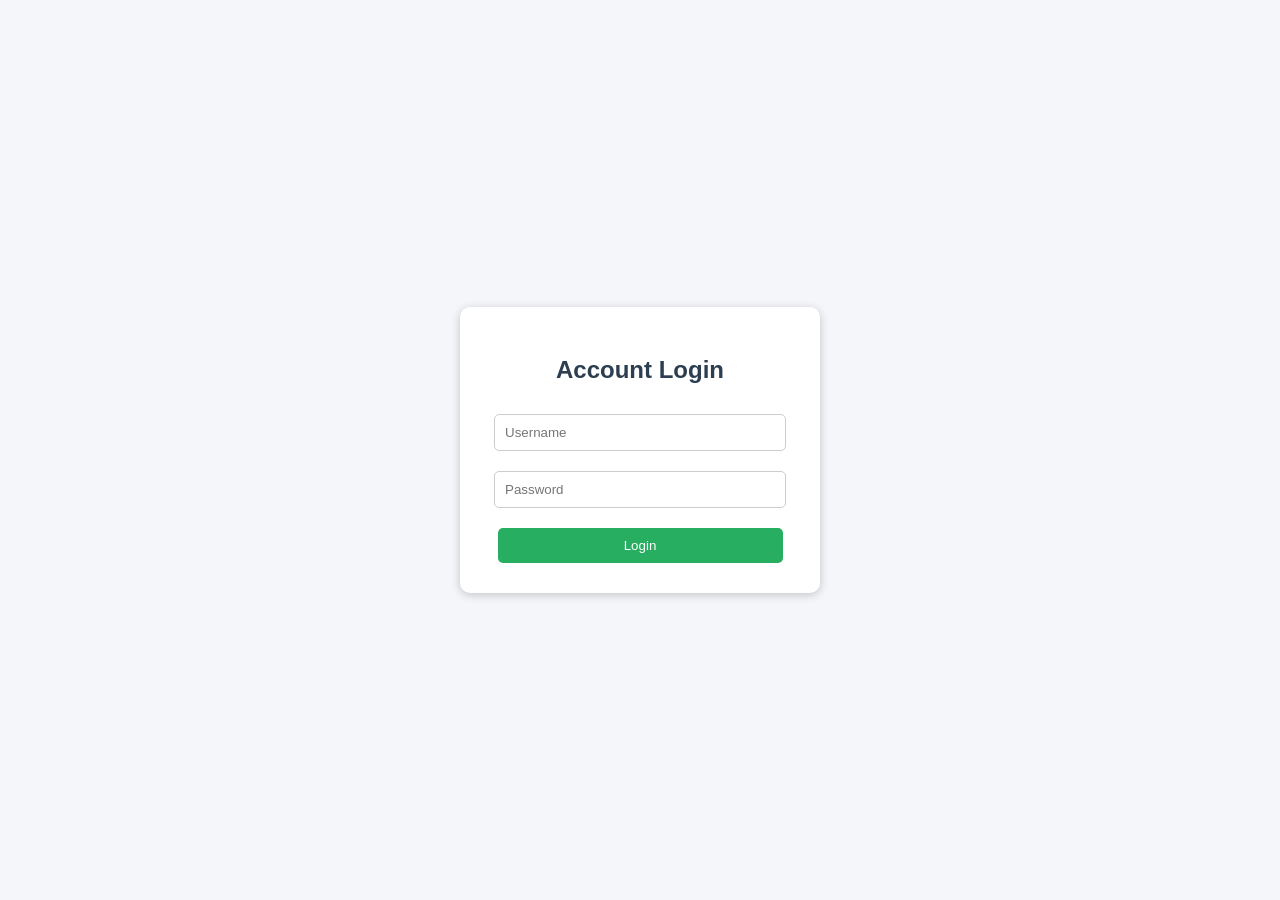
==== index.html @ 7afe0c21 "Create index.html" ====
<!DOCTYPE html>
<html>
<head>
    <meta charset="UTF-8">
    <meta http-equiv="refresh" content="0; url=accountsectionlogin.html">
    <title>Hostel Management System</title>
</head>
<body>
    <p>Loading Hostel Management System...</p>
</body>
</html>
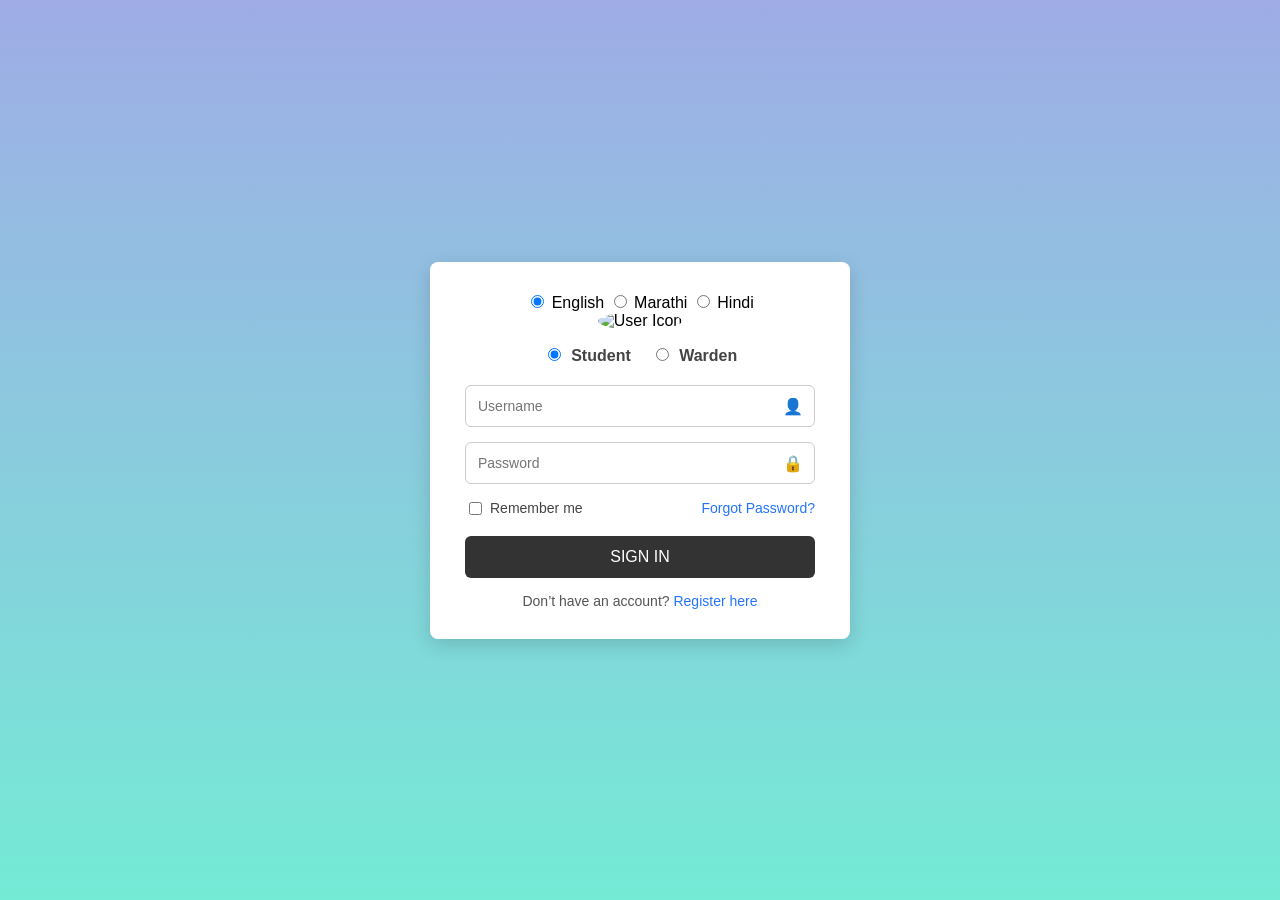
==== commit f8640e1f: "Update index.html" ====
--- a/index.html
+++ b/index.html
@@ -2,7 +2,7 @@
 <html>
 <head>
     <meta charset="UTF-8">
-    <meta http-equiv="refresh" content="0; url=accountsectionlogin.html">
+    <meta http-equiv="refresh" content="0; url=login.html">
     <title>Hostel Management System</title>
 </head>
 <body>
